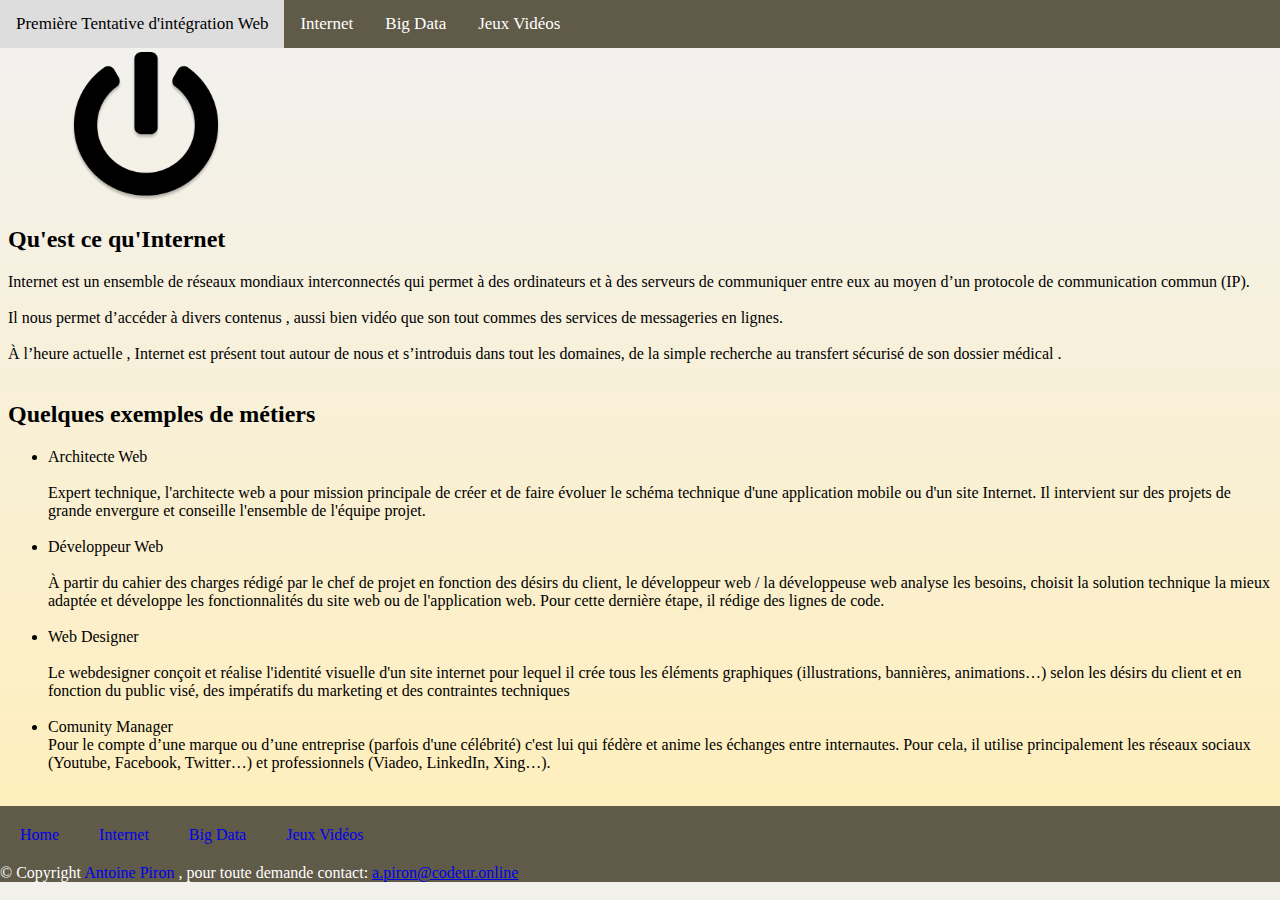
==== internet.html @ c76b9f97 "Premier pull" ====
<!DOCTYPE html>
 <html lang="en">
 <head>
     <meta charset="UTF-8">
     <meta http-equiv="X-UA-Compatible" content="IE=edge">
     <meta name="viewport" content="width=device-width, initial-scale=1.0">
     <meta name="description" content="Intégration Web de la Présentation du 15/02/2022 concernant Internet , le Big Data et les jeux vidéos par Bernard, Jérémy, Benjamin et Antoine">
     <link rel="stylesheet" href="style.css">
     <link rel="stylesheet" href="https://cdnjs.cloudflare.com/ajax/libs/font-awesome/4.7.0/css/font-awesome.min.css">
     <title>Présentation Internet, Big Data et Jeux vidéo</title>
 </head>
 <body>
     <header>
 
         <div class="topnav">
             <a href="index.html" class="active">Première Tentative d'intégration Web</a>
             <!-- Navigation links (hidden by default) -->
             <div id="myLinks">
               <a href="internet.html">Internet</a>
               <a href="bigdata.html">Big Data</a>
               <a href="jevi.html">Jeux Vidéos</a>
             </div>
             <!-- "Hamburger menu" / "Bar icon" to toggle the navigation links -->
             <a href="javascript:void(0);" class="icon" onclick="myFunction()">
               <i class="fa fa-bars"></i>
             </a>
         </div>
         <img src="image/Vectoron.png" alt="Logo" id="onoff">
     </header>
        <h2>Qu'est ce qu'Internet</h2>
        <p>
            Internet est un ensemble de réseaux mondiaux interconnectés qui permet à des ordinateurs et à des serveurs de communiquer entre eux au moyen d’un protocole de communication commun (IP).
            <br/>
            <br>
            Il nous permet d’accéder à divers contenus , aussi bien vidéo que son tout commes des services de messageries en lignes.
            <br><br>
            À l’heure actuelle , Internet est présent tout autour de nous et s’introduis dans tout les domaines, de la simple recherche au transfert sécurisé de son dossier médical . 
            <br><br>
            <h2>Quelques exemples de métiers</h2>
            <p>
                <ul>
                    <li>Architecte Web</li>
                    <br>
                    Expert technique, l'architecte web a pour mission principale de créer et de faire évoluer le schéma technique d'une application mobile ou d'un site Internet. Il intervient sur des projets de grande envergure et conseille l'ensemble de l'équipe projet. 
                    <br><br>
                    <li>Développeur Web</li>
                    <br>
                    À partir du cahier des charges rédigé par le chef de projet en fonction des désirs du client, le développeur web / la développeuse web analyse les besoins, choisit la solution technique la mieux adaptée et développe les fonctionnalités du site web ou de l'application web. Pour cette dernière étape, il rédige des lignes de code. 
                    <br><br>
                    <li>Web Designer</li>
                    <br>
                    Le webdesigner conçoit et réalise l'identité visuelle d'un site internet pour lequel il crée tous les éléments graphiques (illustrations, bannières, animations…) selon les désirs du client et en fonction du public visé, des impératifs du marketing et des contraintes techniques 
                    <br><br>
                    <li>Comunity Manager</li>
                    Pour le compte d’une marque ou d’une entreprise (parfois d'une célébrité) c'est lui qui fédère et anime les échanges entre internautes. Pour cela, il utilise principalement les réseaux sociaux (Youtube, Facebook, Twitter…) et professionnels (Viadeo, LinkedIn, Xing…). 
                    <br><br>
                </ul>
            </p>
        </p>
 
     <footer>
         <nav id="navFooter">
             <a href="index.html" class="noUnderline testing">Home</a>
             <a href="index.html" class="testing noUnderline">Internet</a>
             <a href="bigdata.html" class="testing noUnderline">Big Data</a>
             <a href="jevi.html"class="testing noUnderline">Jeux Vidéos</a>
         </nav>
 
         &copy; Copyright <a href="https://www.linkedin.com/in/antoine-piron/" class="noUnderline">Antoine Piron</a> , pour toute demande contact: <a href="mailto:a.piron@codeur.online">a.piron@codeur.online</a>
         <br>
     </footer>
     <script type="text/javascript">
         if (window.matchMedia("(max-width: 999px").matches){
             function myFunction() {
                 var x = document.getElementById("myLinks");
                 if (x.style.display === "block") {
                     x.style.display = "none";
                 } 
                 else {
                     x.style.display = "block";
                 }
             }
         }
     </script>
 </body>
 </html>
---- style.css ----
html{
    background: linear-gradient(180deg, #F1F1F1 0%, #ffefbe 100%);
}

body {
    overflow-x: hidden; 
 }
 
footer{
    background-color: #605a48;
    color: white;
    width: 100%;
    position:absolute;
    right: 0px;
    z-index: 1;
}


@media screen and (min-width: 1000px) {
    .matrix{
        right: 5%;
        top: 3.49%;
        max-width: 100%;
        max-height: 90%;
        position: absolute;
        z-index: 2;
        /*display: none;*/
      }
      #onoff{
        position: relative;
        margin-left: 5%;
        margin-top: 3.49%;
        width: 150px;
        height: 150px;
      }
      #titlepagesite{
          position: relative;
          width: 305px;
          height: 84px;
          left: 5%;
          top: 30%;
          opacity: 0;
      }
      #descsite{
          position: relative;
          width: 600px;
          margin-left: 5%;
          margin-top: 5%;
          font-size: 20px;
      }
      #navFooter{
          display: flex;
      }
      .testing{
          margin: 20px;
      }
      .noUnderline{
          text-decoration: none;
      }
      .callToAction{
          display: flex;
          position: relative;
          left: 15%;
          flex-direction: row;
      }
      .callToAction a{
        background-color: #605a48;
      }
      .callToActionButton{
          position: relative;
          text-align: center;
          width: 100px;
          border:  1px solid black;
          margin: 20px;
          padding: 14px 16px 15px 15px;
          font-size: 20px;
          color: white;
          border-radius: 50px;
          font-weight: bold;
      }
    .topnav {
      overflow: hidden;
      background-color: #605a48;
      color: black;
      position: absolute;
      width: 100%;
      right: 0px;
      top: 0px;
    }

    .topnav a {
      float: left;
      color: white;
      padding: 14px 16px;
      text-decoration: none;
      font-size: 17px;
    }

    .topnav a.icon {
      float: right;
    }

    .topnav a:hover {
      background-color: #ddd;
      color: black;
    }

    .active {
      background-color: #C4B892;
      color: black;
    }
  
    .icon{
      display: none;
    }
  }
@media screen and (max-width: 999px){
    #onoff{
        position: relative;
        margin-left: 5%;
        margin-top: 3.49%;
        width: 10%;
        height: 10%;
    }
          #titlepagesite{
          position: relative;
          width: 305px;
          height: 84px;
          left: 5%;
          top: 30%;
          display: none;
      }
    .matrix{
        display: none;
    }
     /* Style the navigation menu */
    .topnav {
    overflow: hidden;
    background-color: #605a48;
    position: relative;
  }
  
  /* Hide the links inside the navigation menu (except for logo/home) */
  .topnav #myLinks {
    display: none;
  }
  
  /* Style navigation menu links */
  .topnav a {
    color: black;
    padding: 14px 16px;
    text-decoration: none;
    font-size: 17px;
    display: block;
  }
  
  /* Style the hamburger menu */
  .topnav a.icon {
    background: #ddd;
    display: block;
    position: absolute;
    right: 0;
    top: 0;
  }
  
  /* Add a grey background color on mouse-over */
  .topnav a:hover {
    background-color: #ddd;
    color: black;
  }
  
  /* Style the active link (or home/logo) */
  .active {
    background-color: #C4B892;
    color: black;
  } 
}
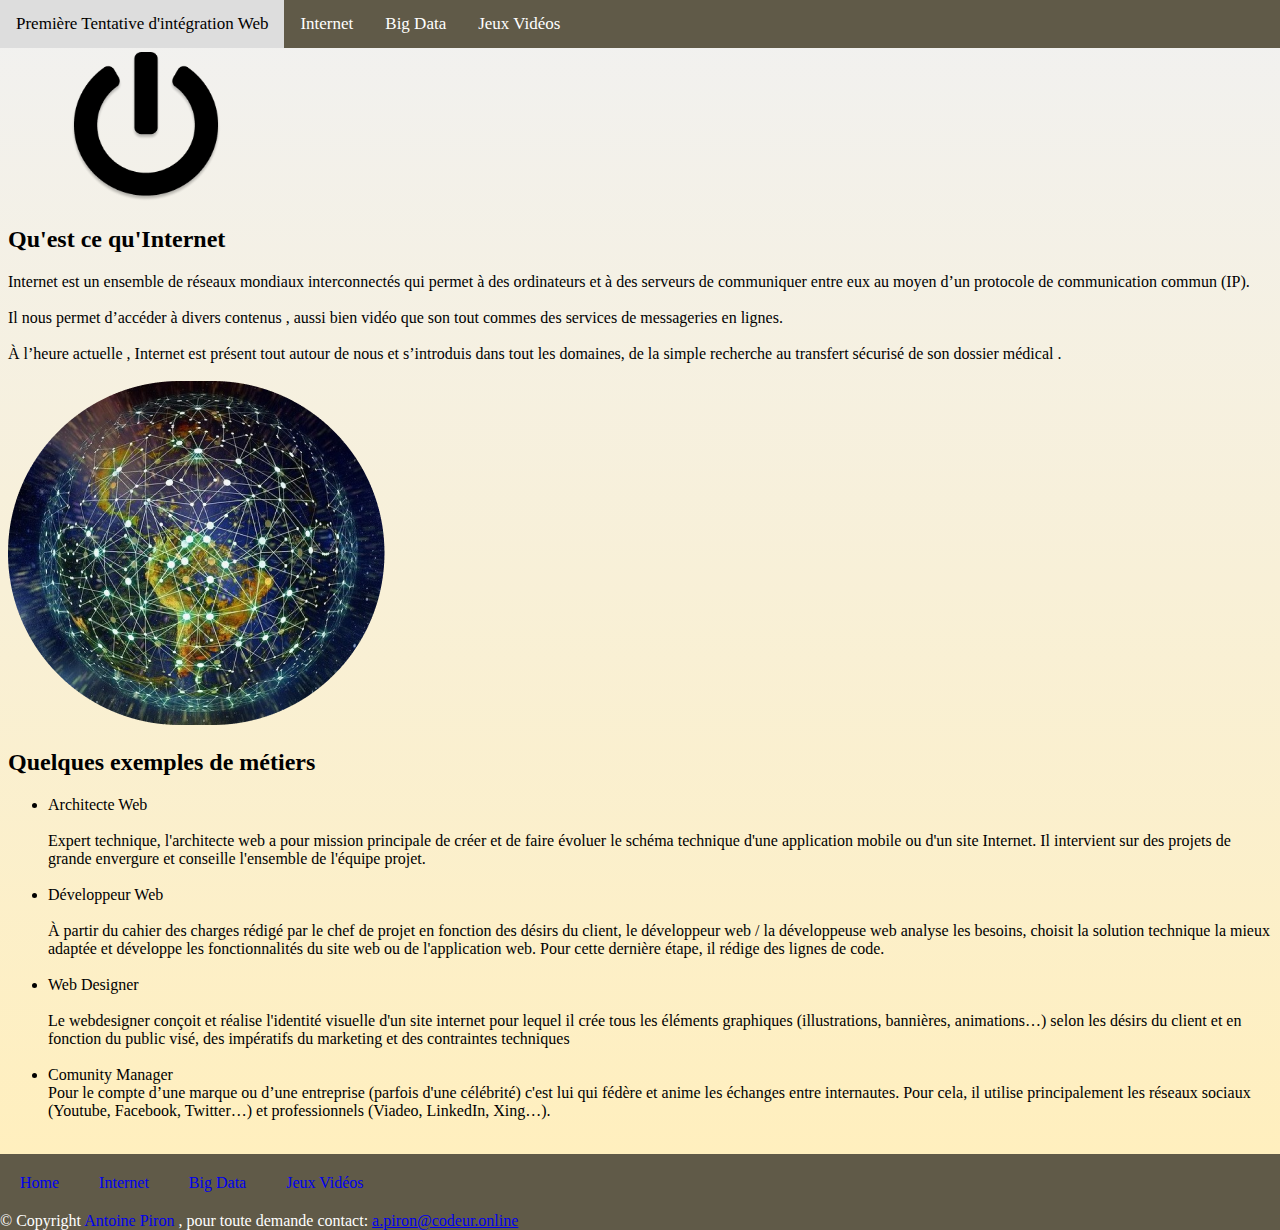
==== commit 090417f8: "Correction d'indentation" ====
--- a/internet.html
+++ b/internet.html
@@ -28,15 +28,17 @@
          <img src="image/Vectoron.png" alt="Logo" id="onoff">
      </header>
         <h2>Qu'est ce qu'Internet</h2>
-        <p>
-            Internet est un ensemble de réseaux mondiaux interconnectés qui permet à des ordinateurs et à des serveurs de communiquer entre eux au moyen d’un protocole de communication commun (IP).
-            <br/>
-            <br>
-            Il nous permet d’accéder à divers contenus , aussi bien vidéo que son tout commes des services de messageries en lignes.
-            <br><br>
-            À l’heure actuelle , Internet est présent tout autour de nous et s’introduis dans tout les domaines, de la simple recherche au transfert sécurisé de son dossier médical . 
-            <br><br>
-            <h2>Quelques exemples de métiers</h2>
+            <p>
+                Internet est un ensemble de réseaux mondiaux interconnectés qui permet à des ordinateurs et à des serveurs de communiquer entre eux au moyen d’un protocole de communication commun (IP).
+                <br/>
+                <br>
+                Il nous permet d’accéder à divers contenus , aussi bien vidéo que son tout commes des services de messageries en lignes.
+                <br><br>
+                À l’heure actuelle , Internet est présent tout autour de nous et s’introduis dans tout les domaines, de la simple recherche au transfert sécurisé de son dossier médical . 
+                <br><br>
+                <img src="image/worldNetwork.png" alt="réseau mondial stylisé par dessus la Terre">
+            </p>
+        <h2>Quelques exemples de métiers</h2>
             <p>
                 <ul>
                     <li>Architecte Web</li>
@@ -56,8 +58,6 @@
                     <br><br>
                 </ul>
             </p>
-        </p>
- 
      <footer>
          <nav id="navFooter">
              <a href="index.html" class="noUnderline testing">Home</a>
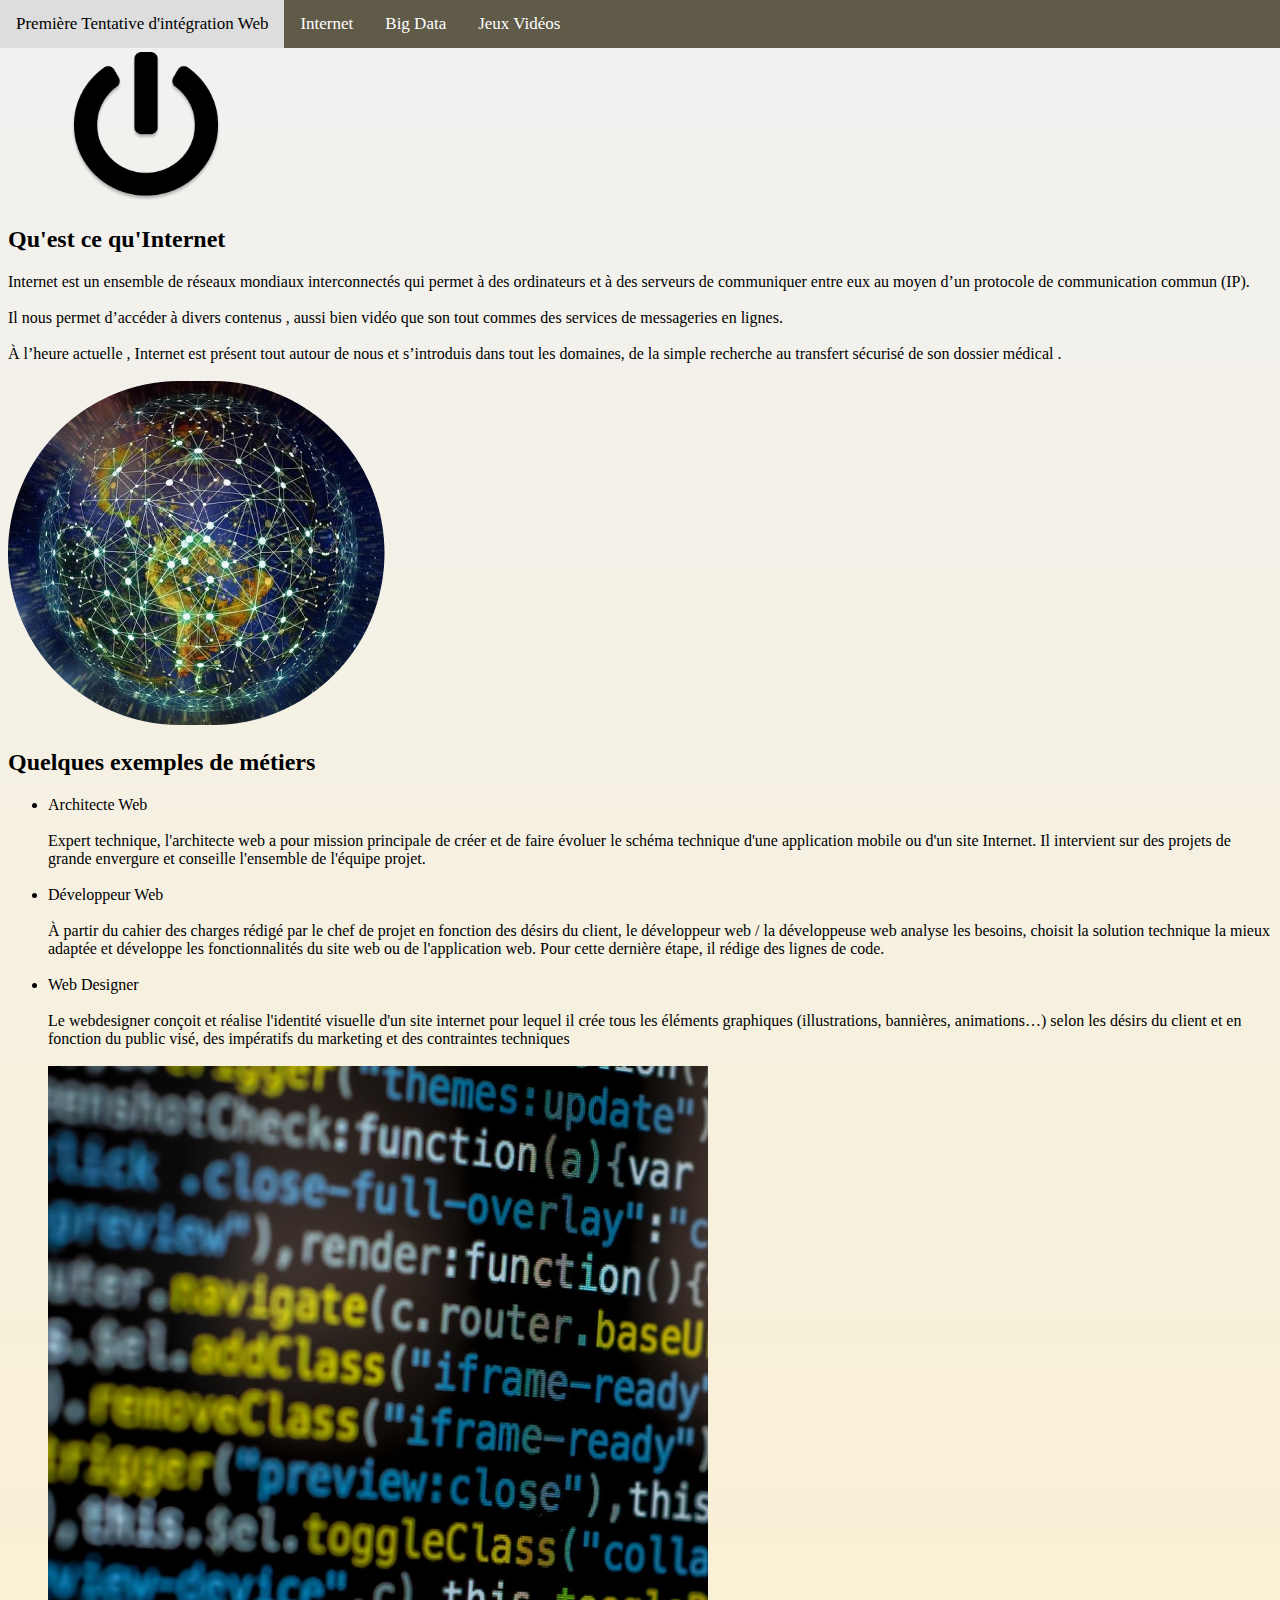
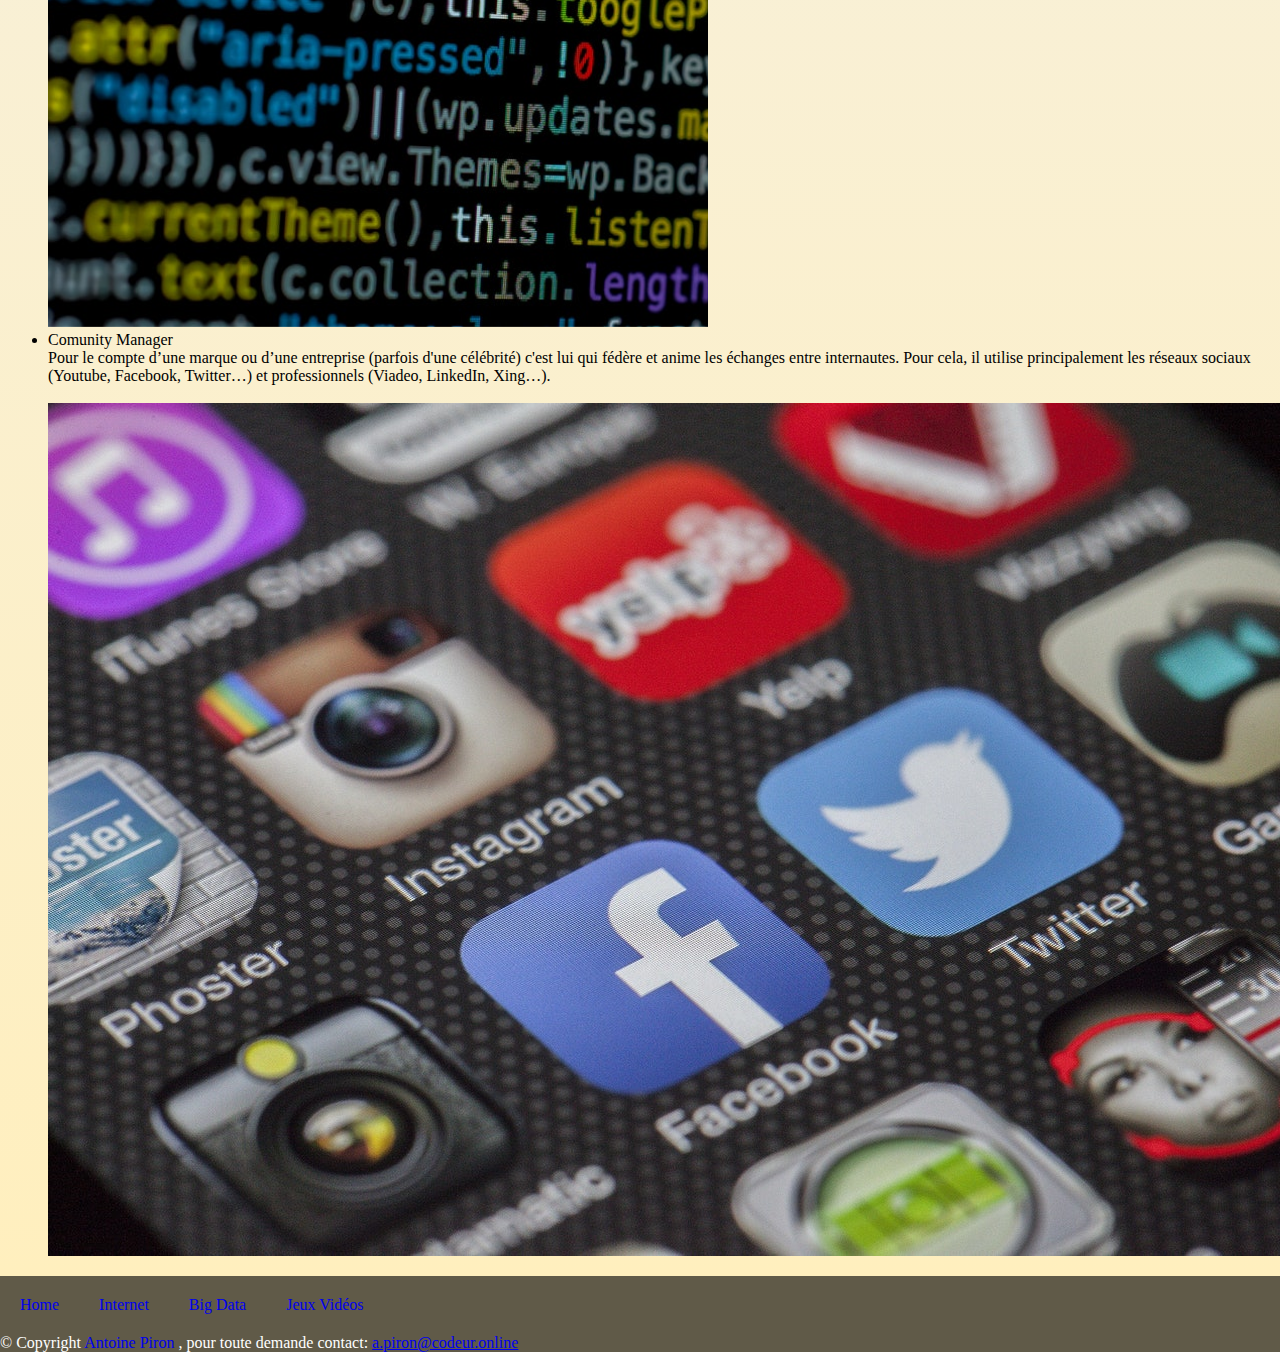
==== commit 23f66c1d: "Ajout d'images pour les métiers dév et la comm man" ====
--- a/internet.html
+++ b/internet.html
@@ -53,9 +53,11 @@
                     <br>
                     Le webdesigner conçoit et réalise l'identité visuelle d'un site internet pour lequel il crée tous les éléments graphiques (illustrations, bannières, animations…) selon les désirs du client et en fonction du public visé, des impératifs du marketing et des contraintes techniques 
                     <br><br>
+                    <img src="image/codes1.png" alt="Lignes de codes">
                     <li>Comunity Manager</li>
                     Pour le compte d’une marque ou d’une entreprise (parfois d'une célébrité) c'est lui qui fédère et anime les échanges entre internautes. Pour cela, il utilise principalement les réseaux sociaux (Youtube, Facebook, Twitter…) et professionnels (Viadeo, LinkedIn, Xing…). 
                     <br><br>
+                    <img src="image/comman.jpg" alt="différents réseaux sociaux">
                 </ul>
             </p>
      <footer>
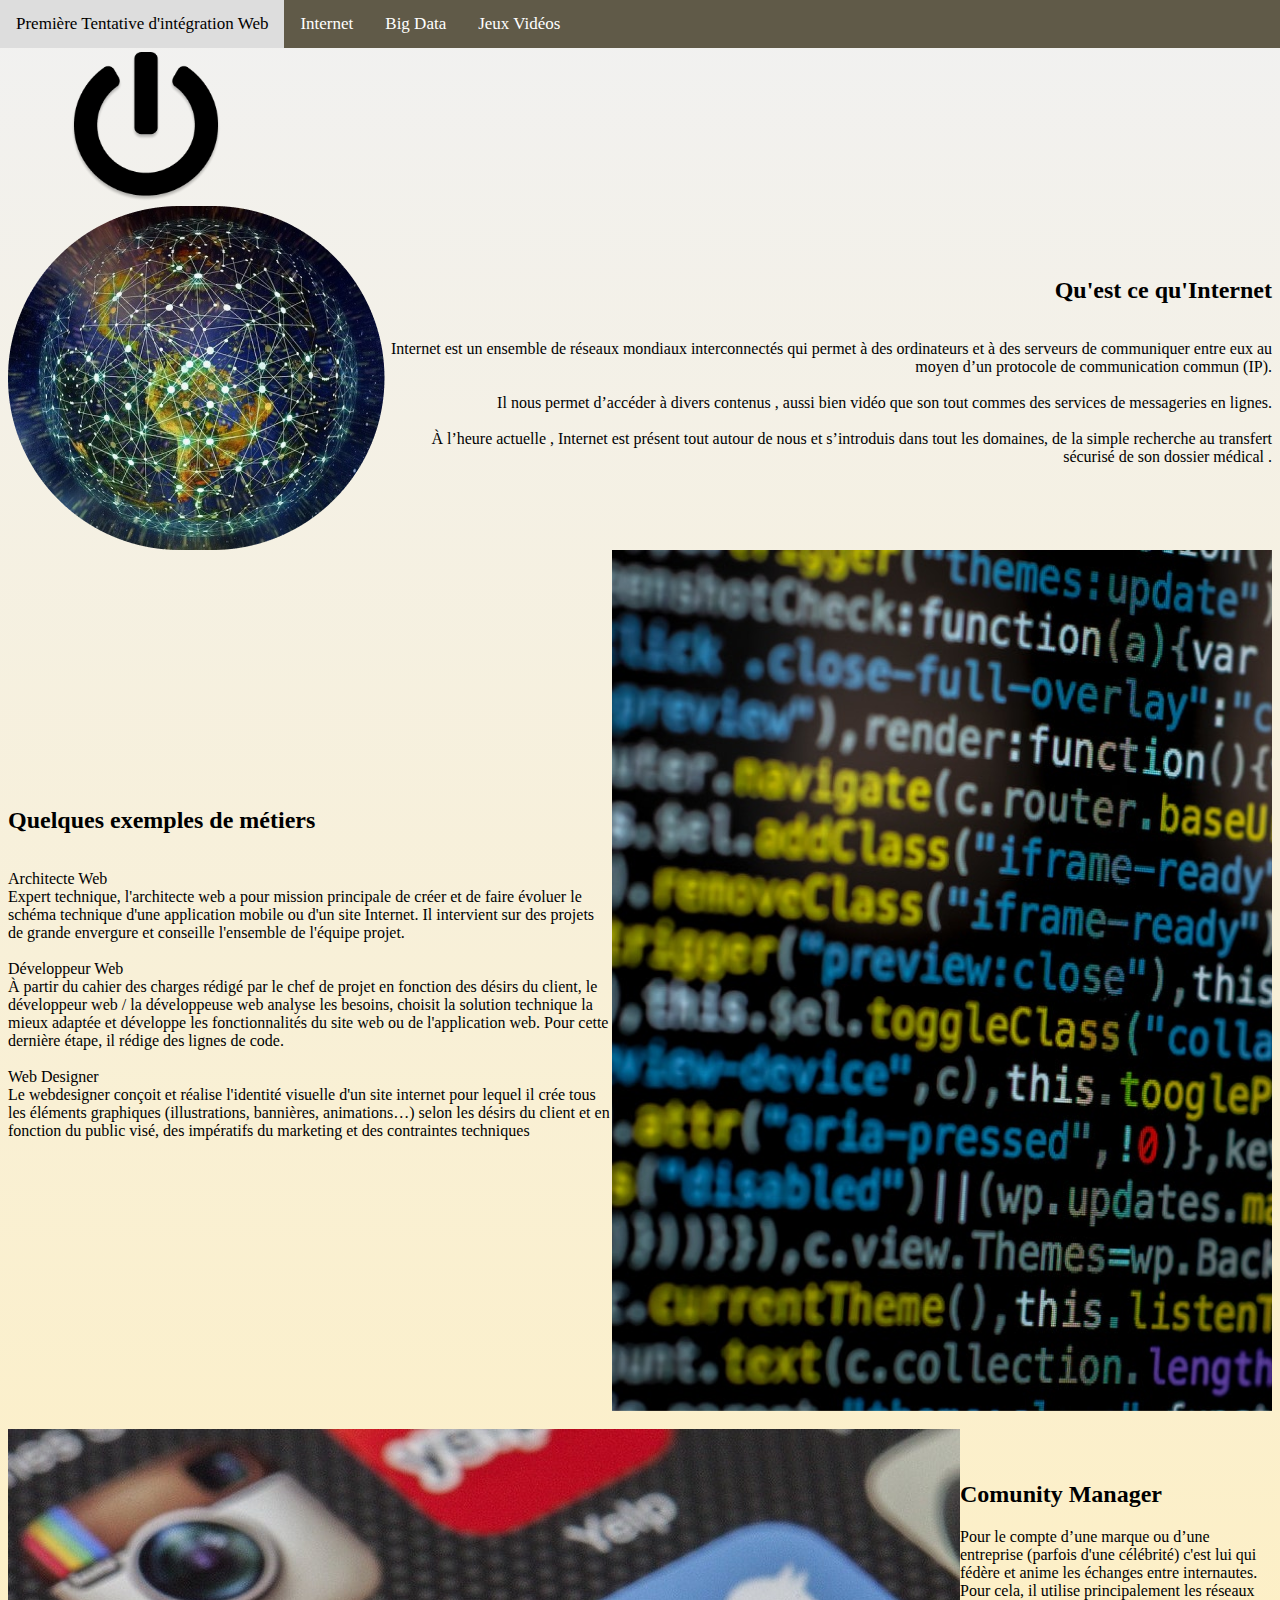
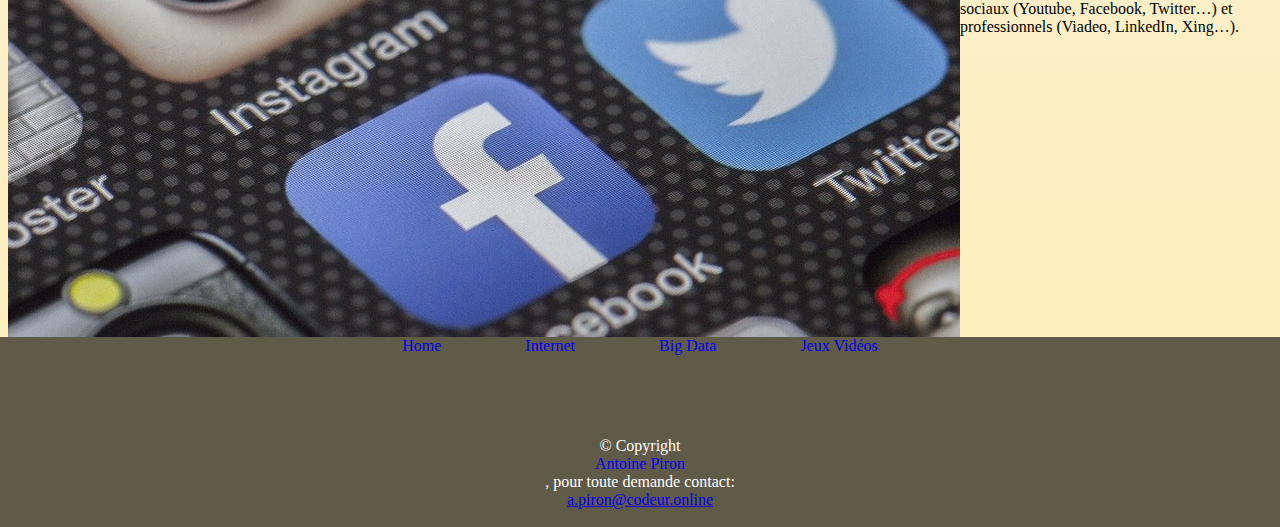
==== commit 4316c665: "Gros changemes, ajout de display flex pour la gestion , potientelle changement pour return > onepage" ====
--- a/internet.html
+++ b/internet.html
@@ -1,91 +1,134 @@
  <!DOCTYPE html>
  <html lang="en">
+
  <head>
      <meta charset="UTF-8">
      <meta http-equiv="X-UA-Compatible" content="IE=edge">
      <meta name="viewport" content="width=device-width, initial-scale=1.0">
-     <meta name="description" content="Intégration Web de la Présentation du 15/02/2022 concernant Internet , le Big Data et les jeux vidéos par Bernard, Jérémy, Benjamin et Antoine">
+     <meta name="description"
+         content="Intégration Web de la Présentation du 15/02/2022 concernant Internet , le Big Data et les jeux vidéos par Bernard, Jérémy, Benjamin et Antoine">
      <link rel="stylesheet" href="style.css">
      <link rel="stylesheet" href="https://cdnjs.cloudflare.com/ajax/libs/font-awesome/4.7.0/css/font-awesome.min.css">
      <title>Présentation Internet, Big Data et Jeux vidéo</title>
  </head>
+
  <body>
      <header>
- 
+
          <div class="topnav">
              <a href="index.html" class="active">Première Tentative d'intégration Web</a>
              <!-- Navigation links (hidden by default) -->
              <div id="myLinks">
-               <a href="internet.html">Internet</a>
-               <a href="bigdata.html">Big Data</a>
-               <a href="jevi.html">Jeux Vidéos</a>
+                 <a href="internet.html">Internet</a>
+                 <a href="bigdata.html">Big Data</a>
+                 <a href="jevi.html">Jeux Vidéos</a>
              </div>
              <!-- "Hamburger menu" / "Bar icon" to toggle the navigation links -->
              <a href="javascript:void(0);" class="icon" onclick="myFunction()">
-               <i class="fa fa-bars"></i>
+                 <i class="fa fa-bars"></i>
              </a>
          </div>
          <img src="image/Vectoron.png" alt="Logo" id="onoff">
      </header>
-        <h2>Qu'est ce qu'Internet</h2>
-            <p>
-                Internet est un ensemble de réseaux mondiaux interconnectés qui permet à des ordinateurs et à des serveurs de communiquer entre eux au moyen d’un protocole de communication commun (IP).
-                <br/>
-                <br>
-                Il nous permet d’accéder à divers contenus , aussi bien vidéo que son tout commes des services de messageries en lignes.
-                <br><br>
-                À l’heure actuelle , Internet est présent tout autour de nous et s’introduis dans tout les domaines, de la simple recherche au transfert sécurisé de son dossier médical . 
-                <br><br>
-                <img src="image/worldNetwork.png" alt="réseau mondial stylisé par dessus la Terre">
-            </p>
-        <h2>Quelques exemples de métiers</h2>
-            <p>
-                <ul>
-                    <li>Architecte Web</li>
-                    <br>
-                    Expert technique, l'architecte web a pour mission principale de créer et de faire évoluer le schéma technique d'une application mobile ou d'un site Internet. Il intervient sur des projets de grande envergure et conseille l'ensemble de l'équipe projet. 
-                    <br><br>
-                    <li>Développeur Web</li>
-                    <br>
-                    À partir du cahier des charges rédigé par le chef de projet en fonction des désirs du client, le développeur web / la développeuse web analyse les besoins, choisit la solution technique la mieux adaptée et développe les fonctionnalités du site web ou de l'application web. Pour cette dernière étape, il rédige des lignes de code. 
-                    <br><br>
-                    <li>Web Designer</li>
-                    <br>
-                    Le webdesigner conçoit et réalise l'identité visuelle d'un site internet pour lequel il crée tous les éléments graphiques (illustrations, bannières, animations…) selon les désirs du client et en fonction du public visé, des impératifs du marketing et des contraintes techniques 
-                    <br><br>
-                    <img src="image/codes1.png" alt="Lignes de codes">
-                    <li>Comunity Manager</li>
-                    Pour le compte d’une marque ou d’une entreprise (parfois d'une célébrité) c'est lui qui fédère et anime les échanges entre internautes. Pour cela, il utilise principalement les réseaux sociaux (Youtube, Facebook, Twitter…) et professionnels (Viadeo, LinkedIn, Xing…). 
-                    <br><br>
-                    <img src="image/comman.jpg" alt="différents réseaux sociaux">
-                </ul>
-            </p>
+     <div class="cont1def">
+         <img src="image/worldNetwork.png" alt="réseau mondial stylisé par dessus la Terre">
+         <div class="cont2def">
+             <h2 class="definition2">Qu'est ce qu'Internet</h2>
+             <p class="definition">
+                 Internet est un ensemble de réseaux mondiaux interconnectés qui permet à des ordinateurs et à des
+                 serveurs
+                 de
+                 communiquer entre eux au moyen d’un protocole de communication commun (IP).
+                 <br />
+                 <br>
+                 Il nous permet d’accéder à divers contenus , aussi bien vidéo que son tout commes des services de
+                 messageries
+                 en lignes.
+                 <br><br>
+                 À l’heure actuelle , Internet est présent tout autour de nous et s’introduis dans tout les domaines, de
+                 la
+                 simple recherche au transfert sécurisé de son dossier médical .
+                 <br><br>
+             </p>
+         </div>
+     </div>
+
+     <div class="cont1jobInternet">
+         <div class="cont2jobInternet">
+             <div class="cont3jobInternet">
+                 <h2>Quelques exemples de métiers</h2>
+                 <p>
+
+                     <a>Architecte Web</a>
+                     <br>
+                     Expert technique, l'architecte web a pour mission principale de créer et de faire évoluer le schéma
+                     technique
+                     d'une application mobile ou d'un site Internet. Il intervient sur des projets de grande envergure
+                     et conseille
+                     l'ensemble de l'équipe projet.
+                     <br><br>
+                     <a>Développeur Web</a>
+                     <br>
+                     À partir du cahier des charges rédigé par le chef de projet en fonction des désirs du client, le
+                     développeur
+                     web / la développeuse web analyse les besoins, choisit la solution technique la mieux adaptée et
+                     développe les
+                     fonctionnalités du site web ou de l'application web. Pour cette dernière étape, il rédige des
+                     lignes de code.
+                     <br><br>
+                     <a>Web Designer</a>
+                     <br>
+                     Le webdesigner conçoit et réalise l'identité visuelle d'un site internet pour lequel il crée tous
+                     les éléments
+                     graphiques (illustrations, bannières, animations…) selon les désirs du client et en fonction du
+                     public visé,
+                     des impératifs du marketing et des contraintes techniques
+                     <br><br>
+                 </p>
+             </div>
+             <img src="image/codes1.png" alt="Lignes de codes" id="code1">
+         </div>
+         <br>
+         <div class="cont4jobInternet">
+             <img src="image/comman.jpg" alt="différents réseaux sociaux" id="comman">
+             <div class="cont5jobInternet">
+                 <p>
+                     <h2><a>Comunity Manager</a></h2>
+                     Pour le compte d’une marque ou d’une entreprise (parfois d'une célébrité) c'est lui qui fédère et
+                     anime
+                     les
+                     échanges entre internautes. Pour cela, il utilise principalement les réseaux sociaux (Youtube,
+                     Facebook,
+                     Twitter…) et professionnels (Viadeo, LinkedIn, Xing…).
+                     <br><br>
+                 </p>
+             </div>
+         </div>
+     </div>
      <footer>
          <nav id="navFooter">
              <a href="index.html" class="noUnderline testing">Home</a>
              <a href="index.html" class="testing noUnderline">Internet</a>
              <a href="bigdata.html" class="testing noUnderline">Big Data</a>
-             <a href="jevi.html"class="testing noUnderline">Jeux Vidéos</a>
+             <a href="jevi.html" class="testing noUnderline">Jeux Vidéos</a>
          </nav>
- 
-         &copy; Copyright <a href="https://www.linkedin.com/in/antoine-piron/" class="noUnderline">Antoine Piron</a> , pour toute demande contact: <a href="mailto:a.piron@codeur.online">a.piron@codeur.online</a>
+
+         &copy; Copyright <a href="https://www.linkedin.com/in/antoine-piron/" class="noUnderline">Antoine Piron</a>, pour toute demande contact: <a href="mailto:a.piron@codeur.online">a.piron@codeur.online</a>
          <br>
      </footer>
      <script type="text/javascript">
-         if (window.matchMedia("(max-width: 999px").matches){
+         if (window.matchMedia("(max-width: 999px").matches) {
              function myFunction() {
                  var x = document.getElementById("myLinks");
                  if (x.style.display === "block") {
                      x.style.display = "none";
-                 } 
-                 else {
+                 } else {
                      x.style.display = "block";
                  }
              }
          }
+
      </script>
  </body>
+
  </html>
- 
- 
- --- a/style.css
+++ b/style.css
@@ -1,150 +1,242 @@
-html{
-    background: linear-gradient(180deg, #F1F1F1 0%, #ffefbe 100%);
+html {
+  background: linear-gradient(180deg, #F1F1F1 0%, #ffefbe 100%);
+  display: flex;
+  flex-direction: column;
 }
 
 body {
-    overflow-x: hidden; 
- }
- 
-footer{
-    background-color: #605a48;
-    color: white;
-    width: 100%;
-    position:absolute;
-    right: 0px;
-    z-index: 1;
+  overflow-x: hidden;
+}
+.noUnderline {
+  text-decoration: none;
+}
+
+/*Footer*/
+footer {
+  background-color: #605a48;
+  color: white;
+  position: absolute;
+  display: flex;
+  flex-direction: column;
+  justify-content: flex-start;
+  align-items: center;
+  flex-wrap: wrap;
+  z-index: 1;
+  width: 100%;
+  left: 0px;
+}
+#navFooter{
+  height: 100px;
+}
+.testing{
+ margin: 20px;
+ padding: 20px;
+}
+.copyright{
+  padding: 20px;
 }
 
 
 @media screen and (min-width: 1000px) {
-    .matrix{
-        right: 5%;
-        top: 3.49%;
-        max-width: 100%;
-        max-height: 90%;
-        position: absolute;
-        z-index: 2;
-        /*display: none;*/
-      }
-      #onoff{
-        position: relative;
-        margin-left: 5%;
-        margin-top: 3.49%;
-        width: 150px;
-        height: 150px;
-      }
-      #titlepagesite{
-          position: relative;
-          width: 305px;
-          height: 84px;
-          left: 5%;
-          top: 30%;
-          opacity: 0;
-      }
-      #descsite{
-          position: relative;
-          width: 600px;
-          margin-left: 5%;
-          margin-top: 5%;
-          font-size: 20px;
-      }
-      #navFooter{
-          display: flex;
-      }
-      .testing{
-          margin: 20px;
-      }
-      .noUnderline{
-          text-decoration: none;
-      }
-      .callToAction{
-          display: flex;
-          position: relative;
-          left: 15%;
-          flex-direction: row;
-      }
-      .callToAction a{
-        background-color: #605a48;
-      }
-      .callToActionButton{
-          position: relative;
-          text-align: center;
-          width: 100px;
-          border:  1px solid black;
-          margin: 20px;
-          padding: 14px 16px 15px 15px;
-          font-size: 20px;
-          color: white;
-          border-radius: 50px;
-          font-weight: bold;
-      }
-    .topnav {
-      overflow: hidden;
-      background-color: #605a48;
-      color: black;
-      position: absolute;
-      width: 100%;
-      right: 0px;
-      top: 0px;
-    }
-
-    .topnav a {
-      float: left;
-      color: white;
-      padding: 14px 16px;
-      text-decoration: none;
-      font-size: 17px;
-    }
-
-    .topnav a.icon {
-      float: right;
-    }
-
-    .topnav a:hover {
-      background-color: #ddd;
-      color: black;
-    }
-
-    .active {
-      background-color: #C4B892;
-      color: black;
-    }
-  
-    .icon{
-      display: none;
-    }
-  }
-@media screen and (max-width: 999px){
-    #onoff{
-        position: relative;
-        margin-left: 5%;
-        margin-top: 3.49%;
-        width: 10%;
-        height: 10%;
-    }
-          #titlepagesite{
-          position: relative;
-          width: 305px;
-          height: 84px;
-          left: 5%;
-          top: 30%;
-          display: none;
-      }
-    .matrix{
-        display: none;
-    }
-     /* Style the navigation menu */
-    .topnav {
+
+  #onoff {
+    position: relative;
+    margin-left: 5%;
+    margin-top: 3.49%;
+    width: 150px;
+    height: 150px;
+  }
+/*Index page*/
+
+.cont1Desc{
+  display: flex;
+  flex-direction: row;
+  justify-content: space-between;
+}
+
+.cont2Desc{
+  display: flex;
+  flex-direction: column;
+}
+#titlepagesite {
+  position: relative;
+  width: 305px;
+  height: 84px;
+  left: 5%;
+  top: 30%;
+  opacity: 0;
+}
+
+#descsite {
+  position: relative;
+  width: 600px;
+  margin-left: 5%;
+  margin-top: 5%;
+  font-size: 20px;
+}
+
+.matrix {
+  right: 5%;
+  top: 3.49%;
+  max-width: 100%;
+  max-height: 90%;
+  /*position: absolute;*/
+  z-index: 2;
+}
+
+.callToAction {
+  display: flex;
+  position: relative;
+  left: 15%;
+  flex-direction: row;
+}
+
+.callToActionButton {
+  position: relative;
+  text-align: center;
+  width: 100px;
+  border: 1px solid black;
+  margin: 20px;
+  padding: 14px 16px 15px 15px;
+  font-size: 20px;
+  color: white;
+  border-radius: 50px;
+  font-weight: bold;
+}
+
+.callToAction a {
+  background-color: #605a48;
+}
+
+  /*Definition Container for all pages*/
+  .cont1def{
+    display: flex;
+    flex-direction: row;
+    justify-content: space-between;
+    align-items: center;
+  }
+  .cont2def{
+    display: flex;
+    flex-direction: column;
+  }
+  .definition{
+    text-align: right;
+  }
+  .definition2{
+    text-align: right;
+  }
+
+  .cont1jobInternet{
+    display: flex;
+    flex-direction: column;
+  }
+
+  .cont2jobInternet{
+    display: flex;
+    flex-direction: row;
+    justify-content: space-between;
+    align-items: center;
+  }
+  .cont3jobInternet{
+    display: flex;
+    flex-direction: column;
+  }
+  .cont4jobInternet{
+    display: flex;
+    flex-direction: row;
+  }
+  .cont5jobInternet{
+    display: flex;
+    flex-direction: column;
+  }
+
+
+
+
+  .topnav {
     overflow: hidden;
     background-color: #605a48;
-    position: relative;
-  }
-  
+    color: black;
+    position: absolute;
+    width: 100%;
+    right: 0px;
+    top: 0px;
+  }
+
+  .topnav a {
+    float: left;
+    color: white;
+    padding: 14px 16px;
+    text-decoration: none;
+    font-size: 17px;
+  }
+
+  .topnav a.icon {
+    float: right;
+  }
+
+  .topnav a:hover {
+    background-color: #ddd;
+    color: black;
+  }
+
+  .active {
+    background-color: #C4B892;
+    color: black;
+  }
+
+  .icon {
+    display: none;
+  }
+
+}
+
+
+
+@media screen and (max-width: 999px) {
+  html{
+    width: 100vw;
+  }
+  #onoff {
+    position: relative;
+    margin-left: 5%;
+    margin-top: 3.49%;
+    width: 10%;
+    height: 10%;
+  }
+
+  #titlepagesite {
+    position: relative;
+    width: 305px;
+    height: 84px;
+    left: 5%;
+    top: 30%;
+    display: none;
+  }
+
+  #comman{
+    width: 100vw;
+  }
+  #code1{
+    width: 100vw;
+  }
+
+  .matrix {
+    display: none;
+  }
+
+  /* Style the navigation menu */
+  .topnav {
+    overflow: hidden;
+    background-color: #605a48;
+    position: relative;
+  }
+
   /* Hide the links inside the navigation menu (except for logo/home) */
   .topnav #myLinks {
     display: none;
   }
-  
+
   /* Style navigation menu links */
   .topnav a {
     color: black;
@@ -153,7 +245,7 @@
     font-size: 17px;
     display: block;
   }
-  
+
   /* Style the hamburger menu */
   .topnav a.icon {
     background: #ddd;
@@ -162,16 +254,16 @@
     right: 0;
     top: 0;
   }
-  
+
   /* Add a grey background color on mouse-over */
   .topnav a:hover {
     background-color: #ddd;
     color: black;
   }
-  
+
   /* Style the active link (or home/logo) */
   .active {
     background-color: #C4B892;
     color: black;
-  } 
+  }
 }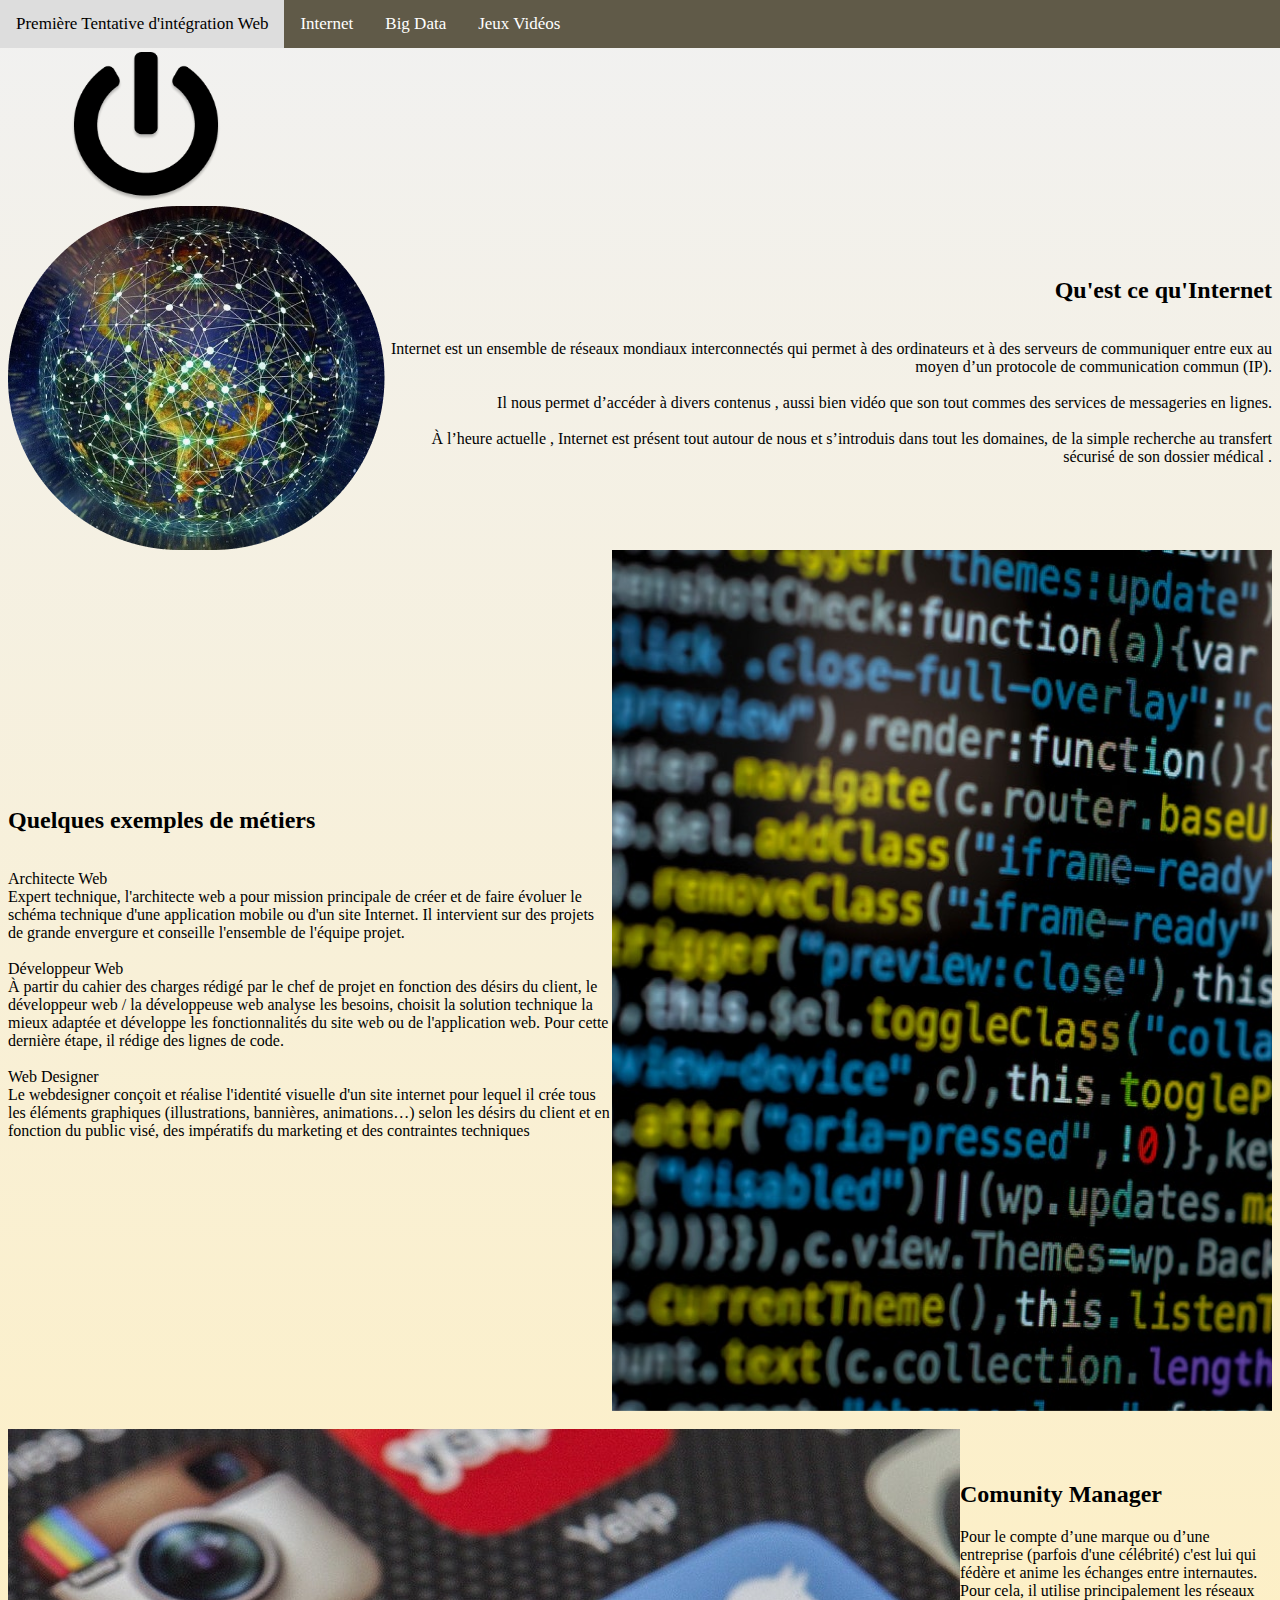
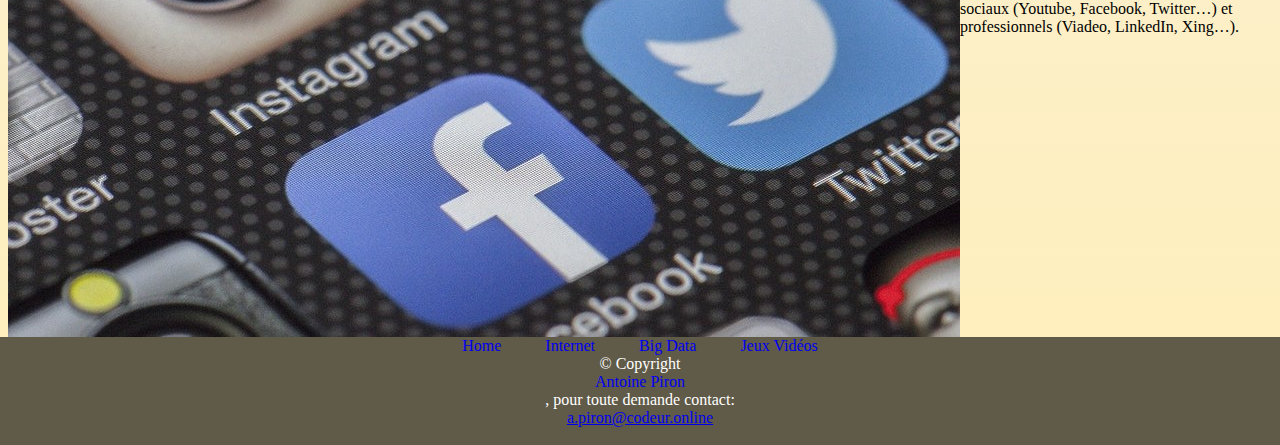
==== commit 300f6fbb: "Basculement d'internet sur index, début amélioration responsive" ====
--- a/internet.html
+++ b/internet.html
@@ -31,80 +31,80 @@
          <img src="image/Vectoron.png" alt="Logo" id="onoff">
      </header>
      <div class="cont1def">
-         <img src="image/worldNetwork.png" alt="réseau mondial stylisé par dessus la Terre">
-         <div class="cont2def">
-             <h2 class="definition2">Qu'est ce qu'Internet</h2>
-             <p class="definition">
-                 Internet est un ensemble de réseaux mondiaux interconnectés qui permet à des ordinateurs et à des
-                 serveurs
-                 de
-                 communiquer entre eux au moyen d’un protocole de communication commun (IP).
-                 <br />
-                 <br>
-                 Il nous permet d’accéder à divers contenus , aussi bien vidéo que son tout commes des services de
-                 messageries
-                 en lignes.
-                 <br><br>
-                 À l’heure actuelle , Internet est présent tout autour de nous et s’introduis dans tout les domaines, de
-                 la
-                 simple recherche au transfert sécurisé de son dossier médical .
-                 <br><br>
-             </p>
-         </div>
-     </div>
+        <img src="image/worldNetwork.png" alt="réseau mondial stylisé par dessus la Terre">
+        <div class="cont2def">
+            <h2 class="definition2">Qu'est ce qu'Internet</h2>
+            <p class="definition">
+                Internet est un ensemble de réseaux mondiaux interconnectés qui permet à des ordinateurs et à des
+                serveurs
+                de
+                communiquer entre eux au moyen d’un protocole de communication commun (IP).
+                <br />
+                <br>
+                Il nous permet d’accéder à divers contenus , aussi bien vidéo que son tout commes des services de
+                messageries
+                en lignes.
+                <br><br>
+                À l’heure actuelle , Internet est présent tout autour de nous et s’introduis dans tout les domaines, de
+                la
+                simple recherche au transfert sécurisé de son dossier médical .
+                <br><br>
+            </p>
+        </div>
+    </div>
 
-     <div class="cont1jobInternet">
-         <div class="cont2jobInternet">
-             <div class="cont3jobInternet">
-                 <h2>Quelques exemples de métiers</h2>
-                 <p>
+    <div class="cont1jobInternet">
+        <div class="cont2jobInternet">
+            <div class="cont3jobInternet">
+                <h2>Quelques exemples de métiers</h2>
+                <p>
 
-                     <a>Architecte Web</a>
-                     <br>
-                     Expert technique, l'architecte web a pour mission principale de créer et de faire évoluer le schéma
-                     technique
-                     d'une application mobile ou d'un site Internet. Il intervient sur des projets de grande envergure
-                     et conseille
-                     l'ensemble de l'équipe projet.
-                     <br><br>
-                     <a>Développeur Web</a>
-                     <br>
-                     À partir du cahier des charges rédigé par le chef de projet en fonction des désirs du client, le
-                     développeur
-                     web / la développeuse web analyse les besoins, choisit la solution technique la mieux adaptée et
-                     développe les
-                     fonctionnalités du site web ou de l'application web. Pour cette dernière étape, il rédige des
-                     lignes de code.
-                     <br><br>
-                     <a>Web Designer</a>
-                     <br>
-                     Le webdesigner conçoit et réalise l'identité visuelle d'un site internet pour lequel il crée tous
-                     les éléments
-                     graphiques (illustrations, bannières, animations…) selon les désirs du client et en fonction du
-                     public visé,
-                     des impératifs du marketing et des contraintes techniques
-                     <br><br>
-                 </p>
-             </div>
-             <img src="image/codes1.png" alt="Lignes de codes" id="code1">
-         </div>
-         <br>
-         <div class="cont4jobInternet">
-             <img src="image/comman.jpg" alt="différents réseaux sociaux" id="comman">
-             <div class="cont5jobInternet">
-                 <p>
-                     <h2><a>Comunity Manager</a></h2>
-                     Pour le compte d’une marque ou d’une entreprise (parfois d'une célébrité) c'est lui qui fédère et
-                     anime
-                     les
-                     échanges entre internautes. Pour cela, il utilise principalement les réseaux sociaux (Youtube,
-                     Facebook,
-                     Twitter…) et professionnels (Viadeo, LinkedIn, Xing…).
-                     <br><br>
-                 </p>
-             </div>
-         </div>
-     </div>
+                    <a>Architecte Web</a>
+                    <br>
+                    Expert technique, l'architecte web a pour mission principale de créer et de faire évoluer le schéma
+                    technique
+                    d'une application mobile ou d'un site Internet. Il intervient sur des projets de grande envergure
+                    et conseille
+                    l'ensemble de l'équipe projet.
+                    <br><br>
+                    <a>Développeur Web</a>
+                    <br>
+                    À partir du cahier des charges rédigé par le chef de projet en fonction des désirs du client, le
+                    développeur
+                    web / la développeuse web analyse les besoins, choisit la solution technique la mieux adaptée et
+                    développe les
+                    fonctionnalités du site web ou de l'application web. Pour cette dernière étape, il rédige des
+                    lignes de code.
+                    <br><br>
+                    <a>Web Designer</a>
+                    <br>
+                    Le webdesigner conçoit et réalise l'identité visuelle d'un site internet pour lequel il crée tous
+                    les éléments
+                    graphiques (illustrations, bannières, animations…) selon les désirs du client et en fonction du
+                    public visé,
+                    des impératifs du marketing et des contraintes techniques
+                    <br><br>
+                </p>
+            </div>
+            <img src="image/codes1.png" alt="Lignes de codes" id="code1">
+        </div>
+        <br>
+        <div class="cont4jobInternet">
+            <img src="image/comman.jpg" alt="différents réseaux sociaux" id="comman">
+            <div class="cont5jobInternet">
+                <p>
+                    <h2><a>Comunity Manager</a></h2>
+                    Pour le compte d’une marque ou d’une entreprise (parfois d'une célébrité) c'est lui qui fédère et
+                    anime
+                    les
+                    échanges entre internautes. Pour cela, il utilise principalement les réseaux sociaux (Youtube,
+                    Facebook,
+                    Twitter…) et professionnels (Viadeo, LinkedIn, Xing…).
+                    <br><br>
+                </p>
+            </div>
+        </div>
+    </div>
      <footer>
          <nav id="navFooter">
              <a href="index.html" class="noUnderline testing">Home</a>
--- a/style.css
+++ b/style.css
@@ -25,12 +25,9 @@
   width: 100%;
   left: 0px;
 }
-#navFooter{
-  height: 100px;
-}
 .testing{
  margin: 20px;
- padding: 20px;
+
 }
 .copyright{
   padding: 20px;
@@ -46,6 +43,18 @@
     width: 150px;
     height: 150px;
   }
+
+
+
+
+
+
+
+
+
+
+
+
 /*Index page*/
 
 .cont1Desc{
@@ -151,16 +160,18 @@
   }
 
 
-
+/*******        Header       *******/
 
   .topnav {
     overflow: hidden;
     background-color: #605a48;
     color: black;
-    position: absolute;
+    position: fixed;
+    display: flex;
     width: 100%;
     right: 0px;
     top: 0px;
+    z-index: 10000;
   }
 
   .topnav a {
@@ -193,6 +204,40 @@
 
 
 
+
+
+
+
+
+
+
+
+
+
+
+
+
+
+
+
+
+
+
+
+
+
+
+
+
+
+
+
+
+
+
+
+
+
 @media screen and (max-width: 999px) {
   html{
     width: 100vw;
@@ -203,6 +248,15 @@
     margin-top: 3.49%;
     width: 10%;
     height: 10%;
+  }
+  #navFooter{
+    display: flex;
+    flex-direction: column;
+    align-items: center;
+  }
+  .footerPort{
+    display: flex;
+    flex-direction: column;
   }
 
   #titlepagesite {
